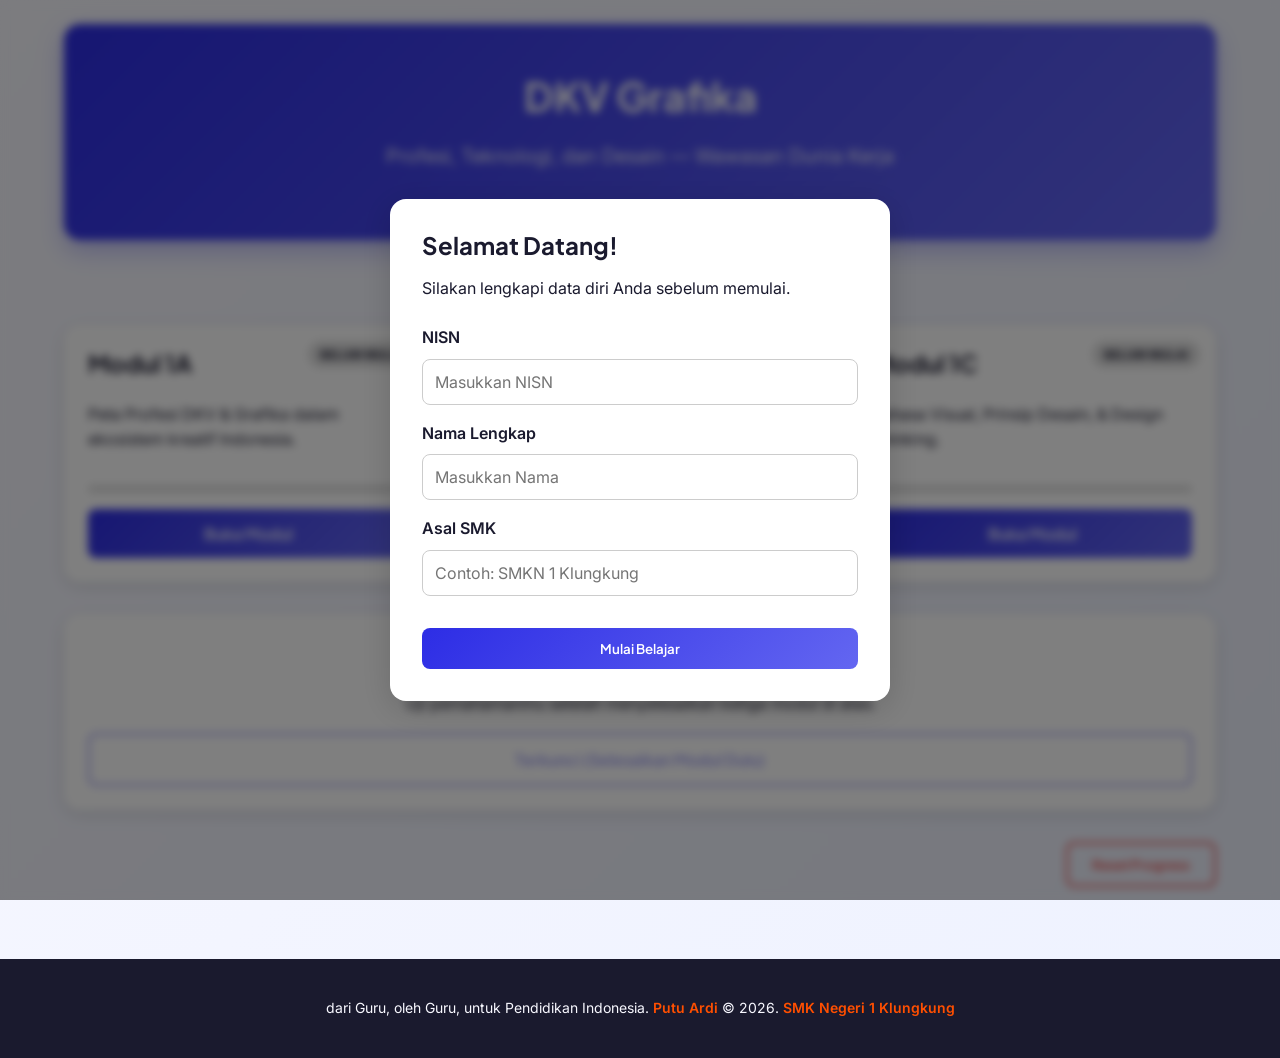
==== index.html @ 4820dcc5 "pertama push" ====
<!DOCTYPE html>
<html lang="id">
<head>
  <meta charset="UTF-8">
  <meta name="viewport" content="width=device-width, initial-scale=1.0">
  <title>DKV Grafika: Profesi, Teknologi, dan Desain</title>
  
  <!-- Font Lokal (Placeholder menggunakan Google Fonts untuk MVP) -->
  <link rel="preconnect" href="https://fonts.googleapis.com">
  <link rel="preconnect" href="https://fonts.gstatic.com" crossorigin>
  <link href="https://fonts.googleapis.com/css2?family=Inter:wght@400;600&family=JetBrains+Mono&family=Plus+Jakarta+Sans:wght@700;800&display=swap" rel="stylesheet">
  
  <!-- CSS -->
  <link rel="stylesheet" href="assets/css/main.css">
  <link rel="stylesheet" href="assets/css/components.css">
  <link rel="stylesheet" href="assets/css/animations.css">
  
  <style>
    .hero {
      text-align: center;
      padding: var(--spasi-12) var(--spasi-6);
      background: var(--gradien-primer);
      color: white;
      border-radius: var(--radius-lg);
      margin-bottom: var(--spasi-8);
      box-shadow: 0 10px 25px rgba(45, 45, 229, 0.3);
    }
    
    .hero h1 {
      font-size: var(--teks-3xl);
      margin-bottom: var(--spasi-2);
    }
    
    .hero p {
      font-size: var(--teks-lg);
      opacity: 0.9;
    }

    .modul-card {
      position: relative;
    }
    
    .modul-card .status-badge {
      position: absolute;
      top: var(--spasi-4);
      right: var(--spasi-4);
    }
    
    .action-bar {
      margin-top: var(--spasi-8);
      display: flex;
      justify-content: flex-end;
    }
  </style>
</head>
<body style="background: var(--gradien-bg); min-height: 100vh;">

  <!-- Modal Popup Profil -->
  <div class="modal-overlay" id="profile-modal">
    <div class="modal-content">
      <h2 style="margin-bottom: var(--spasi-2);">Selamat Datang!</h2>
      <p style="margin-bottom: var(--spasi-6); color: var(--warna-netral-800);">Silakan lengkapi data diri Anda sebelum memulai.</p>
      
      <form id="profile-form">
        <div class="form-group">
          <label for="input-nisn">NISN</label>
          <input type="text" id="input-nisn" class="form-control" required placeholder="Masukkan NISN">
        </div>
        <div class="form-group">
          <label for="input-nama">Nama Lengkap</label>
          <input type="text" id="input-nama" class="form-control" required placeholder="Masukkan Nama">
        </div>
        <div class="form-group">
          <label for="input-smk">Asal SMK</label>
          <input type="text" id="input-smk" class="form-control" required placeholder="Contoh: SMKN 1 Klungkung">
        </div>
        <button type="submit" class="btn btn-primary" style="width: 100%; margin-top: var(--spasi-4);">Mulai Belajar</button>
      </form>
    </div>
  </div>

  <div class="container fade-in">
    <!-- Kontainer Informasi Pengguna -->
    <div id="user-info-container"></div>

    <header class="hero">
      <h1>DKV Grafika</h1>
      <p>Profesi, Teknologi, dan Desain — Wawasan Dunia Kerja</p>
    </header>

    <main>
      <h2 style="text-align: center; margin-bottom: var(--spasi-6);">Pilih Modul Pembelajaran</h2>
      
      <div class="grid grid-3" id="modul-container">
        <!-- Modul 1A -->
        <div class="card modul-card" id="card-1a">
          <span class="status-badge status-belum" id="badge-1a">Belum Mulai</span>
          <h3 class="card-title">Modul 1A</h3>
          <p class="card-body">Peta Profesi DKV & Grafika dalam ekosistem kreatif Indonesia.</p>
          <div class="progress-container">
            <div class="progress-bar" id="progress-1a"></div>
          </div>
          <a href="modul-1a/index.html" class="btn btn-primary" style="margin-top: var(--spasi-4); display: block;">Buka Modul</a>
        </div>

        <!-- Modul 1B -->
        <div class="card modul-card" id="card-1b">
          <span class="status-badge status-belum" id="badge-1b">Belum Mulai</span>
          <h3 class="card-title">Modul 1B</h3>
          <p class="card-body">Evolusi Teknologi Cetak ke Digital & Prinsip Keberlanjutan.</p>
          <div class="progress-container">
            <div class="progress-bar" id="progress-1b"></div>
          </div>
          <a href="modul-1b/index.html" class="btn btn-primary" style="margin-top: var(--spasi-4); display: block;">Buka Modul</a>
        </div>

        <!-- Modul 1C -->
        <div class="card modul-card" id="card-1c">
          <span class="status-badge status-belum" id="badge-1c">Belum Mulai</span>
          <h3 class="card-title">Modul 1C</h3>
          <p class="card-body">Bahasa Visual, Prinsip Desain, & Design Thinking.</p>
          <div class="progress-container">
            <div class="progress-bar" id="progress-1c"></div>
          </div>
          <a href="modul-1c/index.html" class="btn btn-primary" style="margin-top: var(--spasi-4); display: block;">Buka Modul</a>
        </div>
      </div>

      <!-- Kuis Akhir (Terkunci secara default) -->
      <div class="card" style="margin-top: var(--spasi-8); text-align: center;">
        <h3 class="card-title">Kuis Komprehensif Akhir</h3>
        <p class="card-body">Uji pemahamanmu setelah menyelesaikan ketiga modul di atas.</p>
        <a href="kuis-akhir/index.html" class="btn btn-outline" id="btn-kuis" style="opacity: 0.5; pointer-events: none;">Terkunci (Selesaikan Modul Dulu)</a>
      </div>

      <div class="action-bar">
        <button class="btn btn-outline" style="color: var(--warna-bahaya); border-color: var(--warna-bahaya);" onclick="window.dkvCore.resetProgress()">Reset Progress</button>
      </div>
    </main>
  </div>

  <!-- Scripts -->
  <script src="assets/js/core.js"></script>
  <script src="assets/js/navigation.js"></script>
  <script src="assets/js/accessibility.js"></script>
  <script>
    document.addEventListener('DOMContentLoaded', () => {
      // Logic for Profile Modal
      const profile = window.dkvCore.getProfile();
      const modal = document.getElementById('profile-modal');
      const form = document.getElementById('profile-form');
      
      if (!profile) {
        // Show modal if no profile
        modal.classList.add('active');
        
        form.addEventListener('submit', (e) => {
          e.preventDefault();
          const nisn = document.getElementById('input-nisn').value.trim();
          const nama = document.getElementById('input-nama').value.trim();
          const smk = document.getElementById('input-smk').value.trim();
          
          if (nisn && nama && smk) {
            window.dkvCore.saveProfile({ nisn, nama, smk });
            modal.classList.remove('active');
            window.dkvCore.renderUserInfo();
          }
        });
      }

      // Update UI based on LocalStorage
      const state = window.dkvCore.getProgress();
      
      const modules = ['1a', '1b', '1c'];
      let allCompleted = true;

      modules.forEach(mod => {
        const modState = state[`modul_${mod}`];
        const badge = document.getElementById(`badge-${mod}`);
        const progressBar = document.getElementById(`progress-${mod}`);
        
        if (modState.status === 'selesai') {
          badge.className = 'status-badge status-selesai';
          badge.innerText = 'Selesai';
          progressBar.style.width = '100%';
        } else if (modState.status === 'sedang') {
          badge.className = 'status-badge status-sedang';
          badge.innerText = 'Sedang Dikerjakan';
          progressBar.style.width = '50%'; // Simplified calculation for MVP hub
          allCompleted = false;
        } else {
          allCompleted = false;
        }
      });

      // Unlock final quiz if all completed
      const btnKuis = document.getElementById('btn-kuis');
      if (allCompleted) {
        btnKuis.style.opacity = '1';
        btnKuis.style.pointerEvents = 'auto';
        btnKuis.innerText = 'Mulai Kuis Akhir';
        btnKuis.className = 'btn btn-primary';
      }
    });
  </script>
</body>
</html>
---- assets/css/main.css ----
:root {
  /* Palet Warna — Tema "Studio Kreatif Modern" */
  --warna-primer: #2D2DE5; /* Biru desain — identitas DKV */
  --warna-aksen: #FF4F00; /* Oranye kreatif — energi & inovasi */
  --warna-sukses: #00A86B; /* Hijau — jawaban benar / selesai */
  --warna-peringatan: #FFB800; /* Kuning — petunjuk / hint */
  --warna-bahaya: #E53935; /* Merah — jawaban salah */
  --warna-netral-100: #F8F8FF; /* Background halaman */
  --warna-netral-800: #1A1A2E; /* Teks utama */
  
  /* Gradien Modern */
  --gradien-primer: linear-gradient(135deg, #2D2DE5 0%, #6366F1 100%);
  --gradien-aksen: linear-gradient(135deg, #FF4F00 0%, #FF8A00 100%);
  --gradien-bg: linear-gradient(135deg, #F8F8FF 0%, #EEF2FF 100%);
  --gradien-sukses: linear-gradient(135deg, #00A86B 0%, #10B981 100%);
  
  /* Tipografi */
  --font-display: 'Plus Jakarta Sans', sans-serif; /* Judul & heading */
  --font-body: 'Inter', sans-serif; /* Paragraf & UI */
  --font-mono: 'JetBrains Mono', monospace; /* Kode & data */
  
  /* Skala Font */
  --teks-xs: 0.75rem; /* 12px */
  --teks-sm: 0.875rem; /* 14px */
  --teks-base: 1rem; /* 16px */
  --teks-lg: 1.25rem; /* 20px */
  --teks-xl: 1.5rem; /* 24px */
  --teks-2xl: 2rem; /* 32px */
  --teks-3xl: 2.5rem; /* 40px */
  
  /* Spacing */
  --spasi-1: 4px; 
  --spasi-2: 8px; 
  --spasi-3: 12px;
  --spasi-4: 16px; 
  --spasi-6: 24px; 
  --spasi-8: 32px;
  --spasi-12: 48px; 
  --spasi-16: 64px;
  
  /* Border Radius */
  --radius-sm: 4px; 
  --radius-md: 8px;
  --radius-lg: 16px; 
  --radius-full: 9999px;
  
  /* Shadow */
  --bayangan-sm: 0 1px 3px rgba(0,0,0,0.12);
  --bayangan-md: 0 4px 16px rgba(0,0,0,0.12);
  --bayangan-lg: 0 8px 32px rgba(0,0,0,0.16);
  
  /* Transisi */
  --transisi-cepat: 150ms ease;
  --transisi-normal: 300ms ease;
  --transisi-lambat: 500ms ease;
}

*, *::before, *::after {
  box-sizing: border-box;
}

body {
  margin: 0;
  padding: 0;
  font-family: var(--font-body);
  background-color: var(--warna-netral-100);
  color: var(--warna-netral-800);
  line-height: 1.6;
  -webkit-font-smoothing: antialiased;
}

h1, h2, h3, h4, h5, h6 {
  font-family: var(--font-display);
  margin-top: 0;
  margin-bottom: var(--spasi-4);
  line-height: 1.2;
}

a {
  color: var(--warna-primer);
  text-decoration: none;
  transition: color var(--transisi-cepat);
}

a:hover {
  color: var(--warna-aksen);
}
---- assets/css/components.css ----
/* Cards */
.card {
  background-color: #ffffff;
  border-radius: var(--radius-lg);
  box-shadow: var(--bayangan-md);
  padding: var(--spasi-6);
  transition: transform var(--transisi-normal), box-shadow var(--transisi-normal);
  display: flex;
  flex-direction: column;
}

.card:hover {
  transform: translateY(-4px);
  box-shadow: var(--bayangan-lg);
}

.card-title {
  font-size: var(--teks-xl);
  font-weight: 700;
  margin-bottom: var(--spasi-2);
}

.card-body {
  font-size: var(--teks-base);
  flex-grow: 1;
}

/* Buttons */
.btn {
  display: inline-block;
  padding: var(--spasi-3) var(--spasi-6);
  border-radius: var(--radius-md);
  font-family: var(--font-display);
  font-weight: 600;
  text-align: center;
  cursor: pointer;
  border: none;
  transition: all var(--transisi-cepat);
  text-decoration: none;
}

.btn-primary {
  background: var(--gradien-primer);
  color: #ffffff;
  border: none;
}

.btn-primary:hover, .btn-primary:focus {
  background: var(--gradien-aksen);
  color: #ffffff;
  box-shadow: 0 4px 15px rgba(255, 79, 0, 0.4);
  transform: translateY(-2px);
  outline: none;
}

.btn-outline {
  background-color: transparent;
  color: var(--warna-primer);
  border: 2px solid var(--warna-primer);
}

.btn-outline:hover, .btn-outline:focus {
  background-color: var(--warna-primer);
  color: #ffffff;
  outline: none;
}

/* Progress Bar */
.progress-container {
  width: 100%;
  background-color: #e0e0e0;
  border-radius: var(--radius-full);
  height: 8px;
  overflow: hidden;
  margin-top: var(--spasi-4);
}

.progress-bar {
  height: 100%;
  background: var(--gradien-sukses);
  width: 0%;
  transition: width var(--transisi-lambat);
}

/* Header & Layout */
.app-header {
  background-color: #ffffff;
  box-shadow: var(--bayangan-sm);
  padding: var(--spasi-4) var(--spasi-6);
  position: sticky;
  top: 0;
  z-index: 100;
  display: flex;
  justify-content: space-between;
  align-items: center;
}

.container {
  max-width: 1200px;
  margin: 0 auto;
  padding: var(--spasi-6);
}

.grid {
  display: grid;
  gap: var(--spasi-6);
}

@media (min-width: 768px) {
  .grid-2 {
    grid-template-columns: repeat(2, 1fr);
  }
}

@media (min-width: 1024px) {
  .grid-3 {
    grid-template-columns: repeat(3, 1fr);
  }
}

/* Status Indicators */
.status-badge {
  display: inline-block;
  padding: var(--spasi-1) var(--spasi-3);
  border-radius: var(--radius-full);
  font-size: var(--teks-xs);
  font-weight: 700;
  text-transform: uppercase;
}

.status-belum {
  background-color: #e0e0e0;
  color: var(--warna-netral-800);
}

.status-sedang {
  background-color: var(--warna-peringatan);
  color: #000;
}

.status-selesai {
  background-color: var(--warna-sukses);
  color: #fff;
}

/* Modal / Popup */
.modal-overlay {
  position: fixed;
  top: 0;
  left: 0;
  width: 100%;
  height: 100%;
  background: rgba(0, 0, 0, 0.5);
  display: flex;
  justify-content: center;
  align-items: center;
  z-index: 1000;
  backdrop-filter: blur(4px);
  opacity: 0;
  visibility: hidden;
  transition: opacity var(--transisi-normal), visibility var(--transisi-normal);
}

.modal-overlay.active {
  opacity: 1;
  visibility: visible;
}

.modal-content {
  background: #fff;
  padding: var(--spasi-8);
  border-radius: var(--radius-lg);
  width: 90%;
  max-width: 500px;
  box-shadow: var(--bayangan-lg);
  transform: translateY(20px);
  transition: transform var(--transisi-normal);
}

.modal-overlay.active .modal-content {
  transform: translateY(0);
}

.form-group {
  margin-bottom: var(--spasi-4);
}

.form-group label {
  display: block;
  font-weight: 600;
  margin-bottom: var(--spasi-2);
}

.form-control {
  width: 100%;
  padding: var(--spasi-3);
  border: 1px solid #ccc;
  border-radius: var(--radius-md);
  font-family: var(--font-body);
  font-size: var(--teks-base);
}

.form-control:focus {
  border-color: var(--warna-primer);
  outline: none;
  box-shadow: 0 0 0 3px rgba(45, 45, 229, 0.2);
}

/* User Info Header */
.user-info-bar {
  background: #fff;
  padding: var(--spasi-3) var(--spasi-6);
  border-radius: var(--radius-md);
  box-shadow: var(--bayangan-sm);
  margin-bottom: var(--spasi-6);
  display: flex;
  justify-content: space-between;
  align-items: center;
  flex-wrap: wrap;
  gap: var(--spasi-4);
}

.user-info-bar strong {
  color: var(--warna-primer);
}

/* Global Footer */
.global-footer {
  text-align: center;
  padding: var(--spasi-6);
  margin-top: var(--spasi-12);
  background-color: var(--warna-netral-800);
  color: var(--warna-netral-100);
  font-size: var(--teks-sm);
}

.global-footer a {
  font-weight: 600;
  color: var(--warna-aksen);
}

.global-footer a:hover {
  color: #FFA177;
}
---- assets/css/animations.css ----
@keyframes fadeIn {
  from { opacity: 0; }
  to { opacity: 1; }
}

@keyframes slideUp {
  from { opacity: 0; transform: translateY(20px); }
  to { opacity: 1; transform: translateY(0); }
}

@keyframes pulse {
  0% { transform: scale(1); }
  50% { transform: scale(1.05); }
  100% { transform: scale(1); }
}

.fade-in {
  animation: fadeIn var(--transisi-normal) forwards;
}

.slide-up {
  animation: slideUp var(--transisi-normal) forwards;
}

.pulse {
  animation: pulse 2s infinite;
}

/* Accessibility: Respect prefers-reduced-motion */
@media (prefers-reduced-motion: reduce) {
  *, *::before, *::after {
    animation-duration: 0.01ms !important;
    animation-iteration-count: 1 !important;
    transition-duration: 0.01ms !important;
    scroll-behavior: auto !important;
  }
}
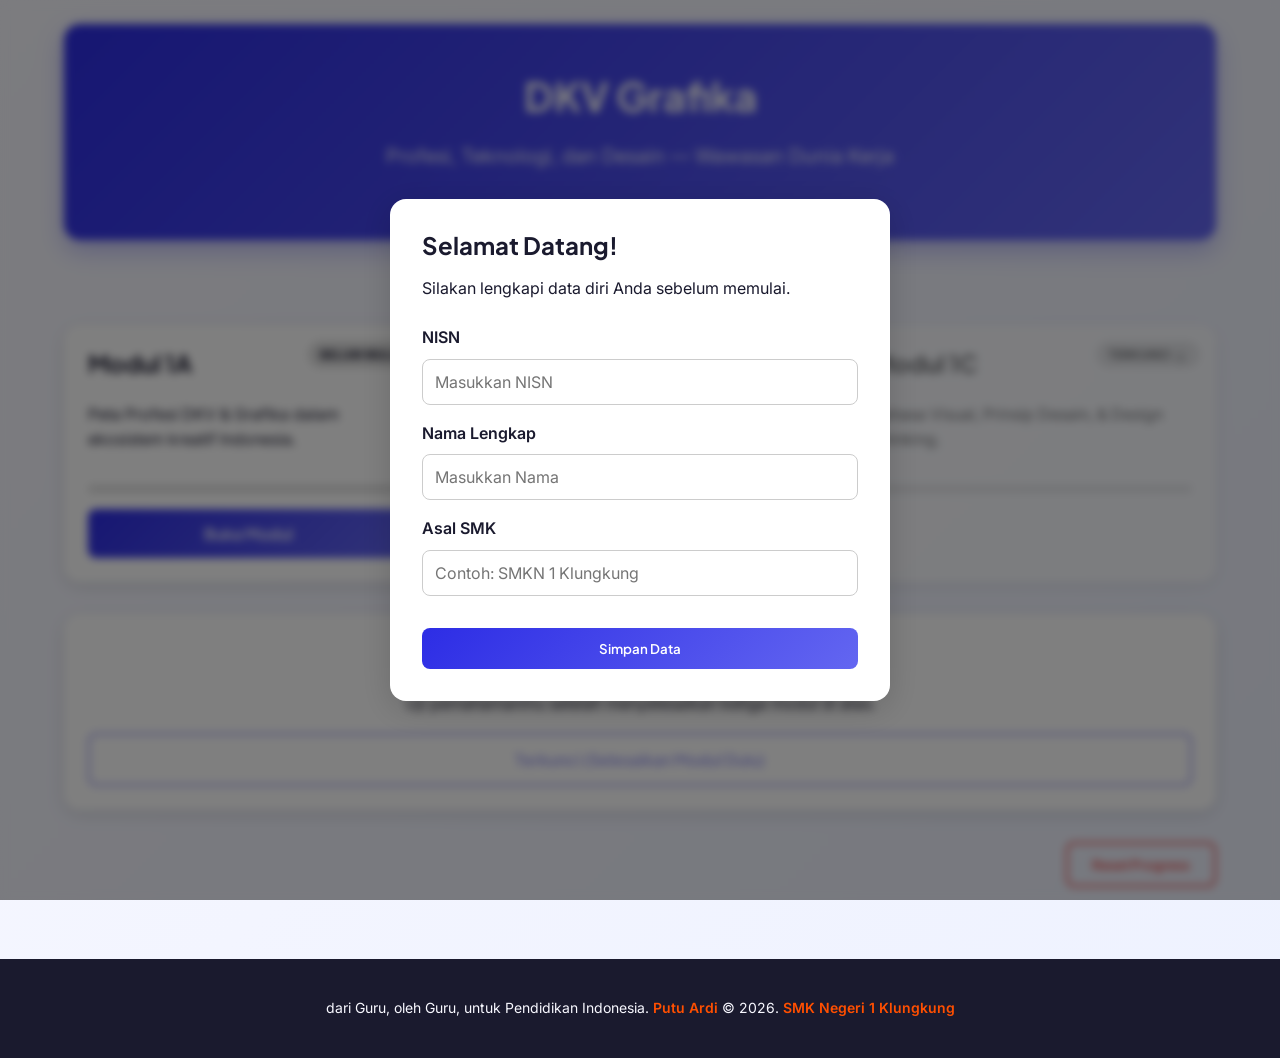
==== commit 4a5b071f: "last update" ====
--- a/index.html
+++ b/index.html
@@ -54,30 +54,6 @@
   </style>
 </head>
 <body style="background: var(--gradien-bg); min-height: 100vh;">
-
-  <!-- Modal Popup Profil -->
-  <div class="modal-overlay" id="profile-modal">
-    <div class="modal-content">
-      <h2 style="margin-bottom: var(--spasi-2);">Selamat Datang!</h2>
-      <p style="margin-bottom: var(--spasi-6); color: var(--warna-netral-800);">Silakan lengkapi data diri Anda sebelum memulai.</p>
-      
-      <form id="profile-form">
-        <div class="form-group">
-          <label for="input-nisn">NISN</label>
-          <input type="text" id="input-nisn" class="form-control" required placeholder="Masukkan NISN">
-        </div>
-        <div class="form-group">
-          <label for="input-nama">Nama Lengkap</label>
-          <input type="text" id="input-nama" class="form-control" required placeholder="Masukkan Nama">
-        </div>
-        <div class="form-group">
-          <label for="input-smk">Asal SMK</label>
-          <input type="text" id="input-smk" class="form-control" required placeholder="Contoh: SMKN 1 Klungkung">
-        </div>
-        <button type="submit" class="btn btn-primary" style="width: 100%; margin-top: var(--spasi-4);">Mulai Belajar</button>
-      </form>
-    </div>
-  </div>
 
   <div class="container fade-in">
     <!-- Kontainer Informasi Pengguna -->
@@ -145,61 +121,99 @@
   <script src="assets/js/accessibility.js"></script>
   <script>
     document.addEventListener('DOMContentLoaded', () => {
-      // Logic for Profile Modal
-      const profile = window.dkvCore.getProfile();
-      const modal = document.getElementById('profile-modal');
-      const form = document.getElementById('profile-form');
-      
-      if (!profile) {
-        // Show modal if no profile
-        modal.classList.add('active');
-        
-        form.addEventListener('submit', (e) => {
-          e.preventDefault();
-          const nisn = document.getElementById('input-nisn').value.trim();
-          const nama = document.getElementById('input-nama').value.trim();
-          const smk = document.getElementById('input-smk').value.trim();
-          
-          if (nisn && nama && smk) {
-            window.dkvCore.saveProfile({ nisn, nama, smk });
-            modal.classList.remove('active');
-            window.dkvCore.renderUserInfo();
-          }
-        });
-      }
-
       // Update UI based on LocalStorage
       const state = window.dkvCore.getProgress();
-      
-      const modules = ['1a', '1b', '1c'];
-      let allCompleted = true;
-
-      modules.forEach(mod => {
-        const modState = state[`modul_${mod}`];
-        const badge = document.getElementById(`badge-${mod}`);
-        const progressBar = document.getElementById(`progress-${mod}`);
-        
-        if (modState.status === 'selesai') {
-          badge.className = 'status-badge status-selesai';
-          badge.innerText = 'Selesai';
-          progressBar.style.width = '100%';
-        } else if (modState.status === 'sedang') {
-          badge.className = 'status-badge status-sedang';
-          badge.innerText = 'Sedang Dikerjakan';
-          progressBar.style.width = '50%'; // Simplified calculation for MVP hub
-          allCompleted = false;
-        } else {
-          allCompleted = false;
-        }
-      });
+            const modules = ['1a', '1b', '1c'];
+        let allCompleted = true;
+        let isPreviousLulus = true; // Modul pertama selalu terbuka di awal
+  
+        modules.forEach(mod => {
+          const modState = state[`modul_${mod}`];
+          const badge = document.getElementById(`badge-${mod}`);
+          const progressBar = document.getElementById(`progress-${mod}`);
+          const btnLink = document.querySelector(`#card-${mod} .btn`);
+          const card = document.getElementById(`card-${mod}`);
+          
+          const persentase = modState.skor_kuis ? modState.skor_kuis : 0;
+          const isLulus = (modState.status === 'selesai' || persentase >= 80);
+
+          if (!isPreviousLulus) {
+            // Kunci modul ini karena modul sebelumnya belum lulus
+            card.style.opacity = '0.6';
+            card.style.pointerEvents = 'none';
+            card.style.filter = 'grayscale(100%)';
+            badge.className = 'status-badge status-belum';
+            badge.innerText = 'Terkunci 🔒';
+            btnLink.innerText = 'Selesaikan Modul Sebelumnya';
+            btnLink.style.background = 'var(--warna-netral-400)';
+            btnLink.style.borderColor = 'var(--warna-netral-400)';
+            btnLink.removeAttribute('href');
+            progressBar.style.width = '0%';
+            allCompleted = false;
+          } else {
+            // Modul ini terbuka
+            progressBar.style.width = persentase + '%';
+            
+            if (isLulus) {
+              badge.className = 'status-badge status-selesai';
+              badge.innerText = 'Lulus ✓ (' + persentase + ')';
+              btnLink.innerText = 'Selesai ✓';
+              btnLink.className = 'btn';
+              btnLink.style.background = 'var(--warna-sukses)';
+              btnLink.style.color = 'white';
+              btnLink.style.borderColor = 'var(--warna-sukses)';
+            } else if (modState.status === 'sedang' || persentase > 0) {
+              badge.className = 'status-badge status-sedang';
+              badge.innerText = 'Sedang Dikerjakan (' + persentase + ')';
+              allCompleted = false;
+            } else {
+              allCompleted = false;
+            }
+          }
+          
+          // Syarat untuk membuka modul berikutnya di iterasi selanjutnya
+          isPreviousLulus = isLulus;
+        });
 
       // Unlock final quiz if all completed
       const btnKuis = document.getElementById('btn-kuis');
+      
       if (allCompleted) {
         btnKuis.style.opacity = '1';
         btnKuis.style.pointerEvents = 'auto';
-        btnKuis.innerText = 'Mulai Kuis Akhir';
-        btnKuis.className = 'btn btn-primary';
+        
+        // Cek jika Kuis Akhir sudah Lulus
+        if (state.kuis_akhir && state.kuis_akhir.skor !== null) {
+          if (state.kuis_akhir.skor >= 80) {
+            btnKuis.innerText = 'Unduh Sertifikat (LULUS ✓)';
+            btnKuis.className = 'btn';
+            btnKuis.style.background = 'var(--warna-sukses)';
+            btnKuis.style.color = 'white';
+            
+            // Injeksi Banner Kelulusan
+            const bannerHtml = `
+              <div class="fade-in" style="background: linear-gradient(135deg, #10b981 0%, #059669 100%); color: white; padding: var(--spasi-6); border-radius: var(--radius-xl); margin-top: var(--spasi-8); margin-bottom: var(--spasi-8); box-shadow: 0 10px 25px rgba(16,185,129,0.4); text-align: center; border: 4px solid #fff;">
+                <div style="font-size: 4rem; margin-bottom: var(--spasi-2);">🎓</div>
+                <h2 style="font-size: 2.5rem; margin-bottom: var(--spasi-2); font-weight: 800;">SELAMAT! ANDA LULUS!</h2>
+                <p style="font-size: 1.2rem; max-width: 600px; margin: 0 auto;">Anda telah menamatkan seluruh kurikulum dasar <strong>DKV Grafika Interaktif</strong> dengan skor akhir <strong>${state.kuis_akhir.skor}</strong>.</p>
+              </div>
+            `;
+            // Insert after user-info-container
+            const userInfo = document.getElementById('user-info-container');
+            if (userInfo && !document.getElementById('kelulusan-banner')) {
+              const banner = document.createElement('div');
+              banner.id = 'kelulusan-banner';
+              banner.innerHTML = bannerHtml;
+              userInfo.parentNode.insertBefore(banner, userInfo.nextSibling);
+            }
+          } else {
+            btnKuis.innerText = 'Ulangi Kuis Akhir (Nilai: ' + state.kuis_akhir.skor + ')';
+            btnKuis.className = 'btn btn-primary';
+          }
+        } else {
+          btnKuis.innerText = 'Mulai Kuis Akhir';
+          btnKuis.className = 'btn btn-primary';
+        }
       }
     });
   </script>
--- a/assets/css/components.css
+++ b/assets/css/components.css
@@ -242,3 +242,6 @@
 .global-footer a:hover {
   color: #FFA177;
 }
+
+.user-info-bar { background: white; padding: var(--spasi-3) var(--spasi-6); border-radius: var(--radius-md); margin-bottom: var(--spasi-6); display: flex; justify-content: space-between; align-items: center; box-shadow: var(--bayangan-sm); color: var(--warna-primer); font-weight: 500; border-left: 4px solid var(--warna-aksen); }
+@media (max-width: 600px) { .user-info-bar { flex-direction: column; text-align: center; gap: var(--spasi-2); } }
